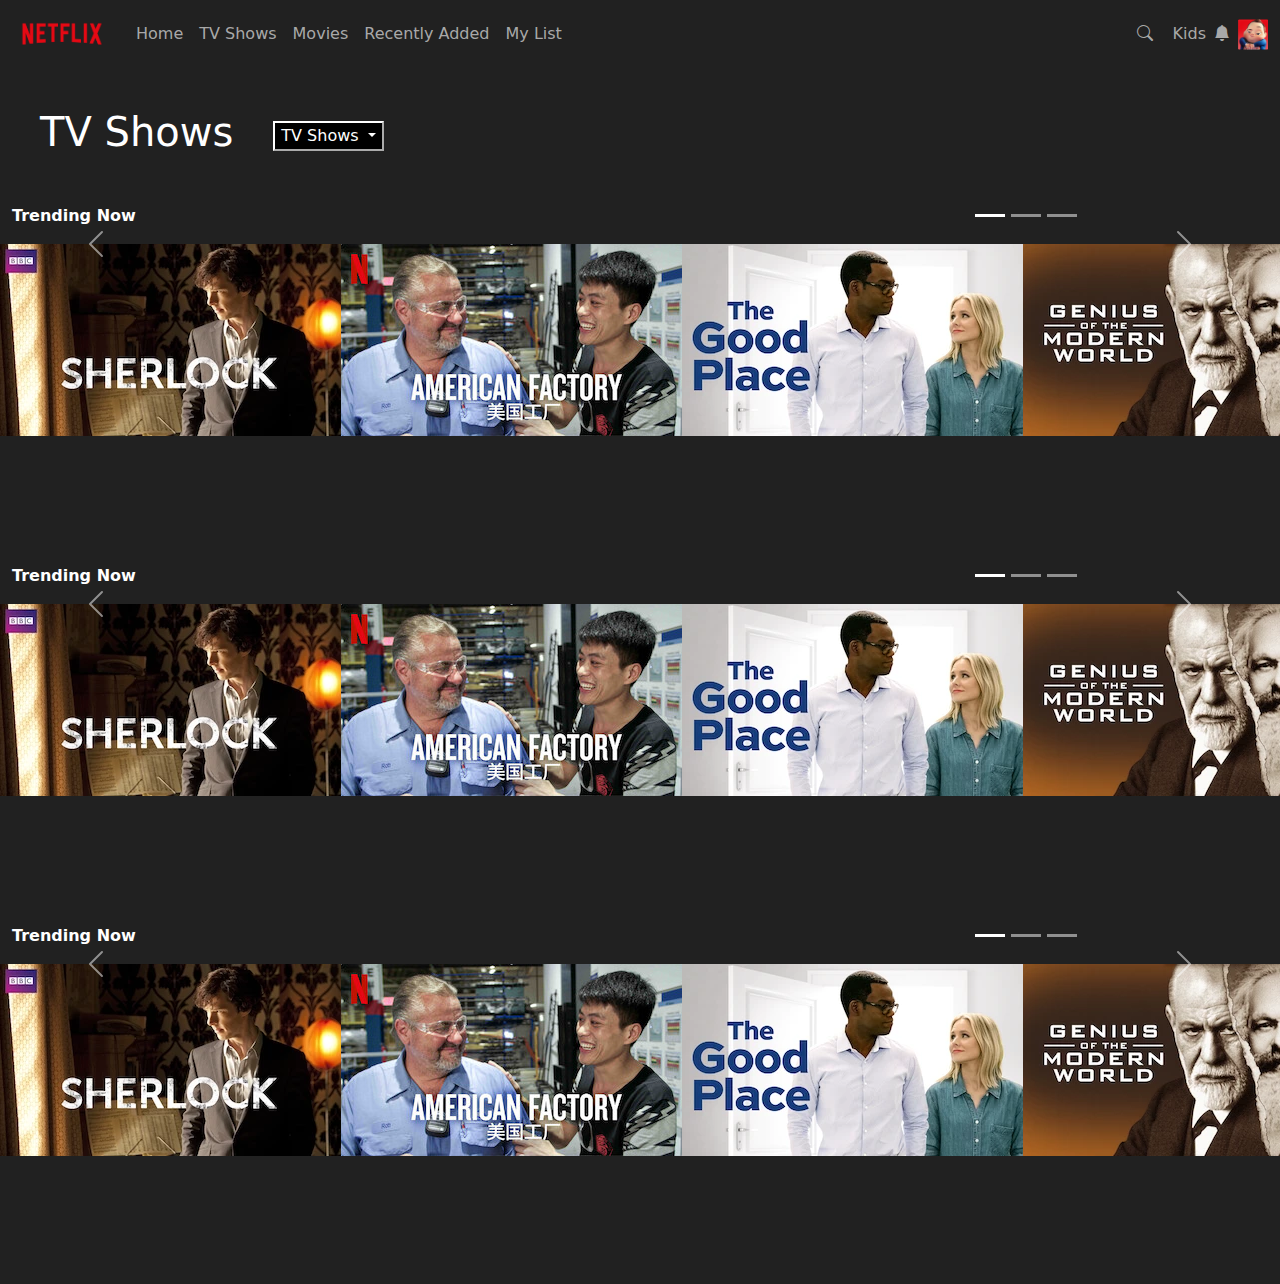
==== netflix.html @ 4081668c "16" ====
<!DOCTYPE html>
<html lang="en">
  <head>
    <meta charset="utf-8" />
    <meta name="viewport" content="width=device-width, initial-scale=1" />
    <title>Netflix Clone</title>
    <link
      href="https://cdn.jsdelivr.net/npm/bootstrap@5.3.3/dist/css/bootstrap.min.css"
      rel="stylesheet"
      integrity="sha384-QWTKZyjpPEjISv5WaRU9OFeRpok6YctnYmDr5pNlyT2bRjXh0JMhjY6hW+ALEwIH"
      crossorigin="anonymous"
    />
    <link rel="stylesheet" href="https://cdn.jsdelivr.net/npm/bootstrap-icons@1.11.3/font/bootstrap-icons.min.css" />
    <link rel="stylesheet" href="style.css" />
  </head>
  <body>
    <nav class="navbar navbar-expand-lg netflix-navbar .text-body-tertiary">
      <div class="container-fluid">
        <a class="navbar-brand" href="#"><img src="assets/netflix_logo.png" alt="netflix_logo" /></a>
        <button
          class="navbar-toggler"
          type="button"
          data-bs-toggle="collapse"
          data-bs-target="#navbarSupportedContent"
          aria-controls="navbarSupportedContent"
          aria-expanded="false"
          aria-label="Toggle navigation"
        >
          <span class="bi bi-search"></span>
        </button>
        <div class="collapse navbar-collapse" id="navbarSupportedContent">
          <ul class="navbar-nav me-auto mb-2 mb-lg-0">
            <li class="nav-item">
              <a class="nav-link" href="#">Home</a>
            </li>
            <li class="nav-item dropdown">
              <a
                class="nav-link dropdown-toggle"
                href="#"
                role="button"
                data-bs-toggle="dropdown"
                aria-expanded="false"
              >
                TV Shows
              </a>
              <ul class="dropdown-menu">
                <li><a class="dropdown-item" href="#">Action</a></li>
                <li><a class="dropdown-item" href="#">Drama</a></li>
                <li><a class="dropdown-item" href="#">Comedy</a></li>
                <li><a class="dropdown-item" href="#">Anime</a></li>
                <li><a class="dropdown-item" href="#">Fantasy</a></li>
              </ul>
            </li>
            <li class="nav-item dropdown">
              <a
                class="nav-link dropdown-toggle"
                href="#"
                role="button"
                data-bs-toggle="dropdown"
                aria-expanded="false"
              >
                Movies
              </a>
              <ul class="dropdown-menu">
                <li><a class="dropdown-item" href="#">Action</a></li>
                <li><a class="dropdown-item" href="#">Drama</a></li>
                <li><a class="dropdown-item" href="#">Comedy</a></li>
                <li><a class="dropdown-item" href="#">Anime</a></li>
                <li><a class="dropdown-item" href="#">Fantasy</a></li>
              </ul>
            </li>
            <li class="nav-item">
              <a class="nav-link" href="#">Recently Added</a>
            </li>
            <li class="nav-item">
              <a class="nav-link" href="#">My List</a>
            </li>
          </ul>

          <form class="d-flex" role="search">
            <button class="btn btn-outline-success" type="submit"><i class="bi bi-search"></i></button>
          </form>
          <a class="kids" href="#">Kids</a>
          <i class="bi bi-bell-fill"></i>
          <div class="profile"><img src="./assets/avatar.png" alt="avatar" /></div>
        </div>
      </div>
    </nav>

    <section>
      <div class="left d-flex align-items-center">
        <h1>TV Shows</h1>
        <div class="dropdown">
          <button class="btn-secondary dropdown-toggle" type="button" data-bs-toggle="dropdown" aria-expanded="false">
            TV Shows
          </button>
          <ul class="dropdown-menu">
            <li><a class="dropdown-item" href="#">Action</a></li>
            <li><a class="dropdown-item" href="#">Drama</a></li>
            <li><a class="dropdown-item" href="#">Comedy</a></li>
            <li><a class="dropdown-item" href="#">Anime</a></li>
            <li><a class="dropdown-item" href="#">Fantasy</a></li>
          </ul>
        </div>
      </div>
    </section>
    <div class="boxMovies">
      <section class="container-fluid slider">
        <div class="d-flex justify-content-between">
          <p class="text-white"><b> Trending Now</b></p>

          <div class="carousel-indicators">
            <button
              type="button"
              data-bs-target="#carouselExampleIndicators"
              data-bs-slide-to="0"
              class="active"
              aria-current="true"
              aria-label="Slide 1"
            ></button>
            <button
              type="button"
              data-bs-target="#carouselExampleIndicators"
              data-bs-slide-to="1"
              aria-label="Slide 2"
            ></button>
            <button
              type="button"
              data-bs-target="#carouselExampleIndicators"
              data-bs-slide-to="2"
              aria-label="Slide 3"
            ></button>
          </div>
        </div>
      </section>
      <div class="Movies">
        <div id="carouselExampleIndicators" class="carousel slide">
          <div class="carousel-inner" style="position: relative; overflow: visible">
            <div class="carousel-item active">
              <section class="d-flex" style="position: absolute">
                <img src="./assets/media/media0.webp" alt="0" />
                <img src="./assets/media/media1.jpg" alt="1" />
                <img src="./assets/media/media2.webp" alt="2" />
                <img src="./assets/media/media3.webp" alt="3" />
                <img src="./assets/media/media4.jpg" alt="4" />
              </section>
            </div>
            <div class="carousel-item">
              <section class="d-flex" style="position: absolute">
                <img src="./assets/media/media5.webp" alt="5" />
                <img src="./assets/media/media6.jpg" alt="6" />
                <img src="./assets/media/media7.webp" alt="7" />
                <img src="./assets/media/media8.webp" alt="8" />
                <img src="./assets/media/media9.jpg" alt="9" />
              </section>
            </div>
            <div class="carousel-item">
              <section class="d-flex" style="position: absolute">
                <img src="./assets/media/media10.jpg" alt="10" />
                <img src="./assets/media/media11.jpg" alt="11" />
                <img src="./assets/media/media12.jpg" alt="12" />
                <img src="./assets/media/media13.jpg" alt="13" />
                <img src="./assets/media/media14.webp" alt="14" />
              </section>
            </div>
          </div>
          <button
            class="carousel-control-prev"
            type="button"
            data-bs-target="#carouselExampleIndicators"
            data-bs-slide="prev"
          >
            <span class="carousel-control-prev-icon" aria-hidden="true"></span>
            <span class="visually-hidden">Previous</span>
          </button>
          <button
            class="carousel-control-next"
            type="button"
            data-bs-target="#carouselExampleIndicators"
            data-bs-slide="next"
          >
            <span class="carousel-control-next-icon" aria-hidden="true"></span>
            <span class="visually-hidden">Next</span>
          </button>
        </div>
      </div>
    </div>
    <div class="boxMovies">
      <section class="container-fluid slider">
        <div class="d-flex justify-content-between">
          <p class="text-white"><b> Trending Now</b></p>

          <div class="carousel-indicators">
            <button
              type="button"
              data-bs-target="#carouselExampleIndicators"
              data-bs-slide-to="0"
              class="active"
              aria-current="true"
              aria-label="Slide 1"
            ></button>
            <button
              type="button"
              data-bs-target="#carouselExampleIndicators"
              data-bs-slide-to="1"
              aria-label="Slide 2"
            ></button>
            <button
              type="button"
              data-bs-target="#carouselExampleIndicators"
              data-bs-slide-to="2"
              aria-label="Slide 3"
            ></button>
          </div>
        </div>
      </section>
      <div class="Movies">
        <div id="carouselExampleIndicators" class="carousel slide">
          <div class="carousel-inner" style="position: relative; overflow: visible">
            <div class="carousel-item active">
              <section class="d-flex" style="position: absolute">
                <img src="./assets/media/media0.webp" alt="0" />
                <img src="./assets/media/media1.jpg" alt="1" />
                <img src="./assets/media/media2.webp" alt="2" />
                <img src="./assets/media/media3.webp" alt="3" />
                <img src="./assets/media/media4.jpg" alt="4" />
              </section>
            </div>
            <div class="carousel-item">
              <section class="d-flex" style="position: absolute">
                <img src="./assets/media/media5.webp" alt="5" />
                <img src="./assets/media/media6.jpg" alt="6" />
                <img src="./assets/media/media7.webp" alt="7" />
                <img src="./assets/media/media8.webp" alt="8" />
                <img src="./assets/media/media9.jpg" alt="9" />
              </section>
            </div>
            <div class="carousel-item">
              <section class="d-flex" style="position: absolute">
                <img src="./assets/media/media10.jpg" alt="10" />
                <img src="./assets/media/media11.jpg" alt="11" />
                <img src="./assets/media/media12.jpg" alt="12" />
                <img src="./assets/media/media13.jpg" alt="13" />
                <img src="./assets/media/media14.webp" alt="14" />
              </section>
            </div>
          </div>
          <button
            class="carousel-control-prev"
            type="button"
            data-bs-target="#carouselExampleIndicators"
            data-bs-slide="prev"
          >
            <span class="carousel-control-prev-icon" aria-hidden="true"></span>
            <span class="visually-hidden">Previous</span>
          </button>
          <button
            class="carousel-control-next"
            type="button"
            data-bs-target="#carouselExampleIndicators"
            data-bs-slide="next"
          >
            <span class="carousel-control-next-icon" aria-hidden="true"></span>
            <span class="visually-hidden">Next</span>
          </button>
        </div>
      </div>
    </div>
    <div class="boxMovies">
      <section class="container-fluid slider">
        <div class="d-flex justify-content-between">
          <p class="text-white"><b> Trending Now</b></p>

          <div class="carousel-indicators">
            <button
              type="button"
              data-bs-target="#carouselExampleIndicators"
              data-bs-slide-to="0"
              class="active"
              aria-current="true"
              aria-label="Slide 1"
            ></button>
            <button
              type="button"
              data-bs-target="#carouselExampleIndicators"
              data-bs-slide-to="1"
              aria-label="Slide 2"
            ></button>
            <button
              type="button"
              data-bs-target="#carouselExampleIndicators"
              data-bs-slide-to="2"
              aria-label="Slide 3"
            ></button>
          </div>
        </div>
      </section>
      <div class="Movies">
        <div id="carouselExampleIndicators" class="carousel slide">
          <div class="carousel-inner" style="position: relative; overflow: visible">
            <div class="carousel-item active">
              <section class="d-flex" style="position: absolute">
                <img src="./assets/media/media0.webp" alt="0" />
                <img src="./assets/media/media1.jpg" alt="1" />
                <img src="./assets/media/media2.webp" alt="2" />
                <img src="./assets/media/media3.webp" alt="3" />
                <img src="./assets/media/media4.jpg" alt="4" />
              </section>
            </div>
            <div class="carousel-item">
              <section class="d-flex" style="position: absolute">
                <img src="./assets/media/media5.webp" alt="5" />
                <img src="./assets/media/media6.jpg" alt="6" />
                <img src="./assets/media/media7.webp" alt="7" />
                <img src="./assets/media/media8.webp" alt="8" />
                <img src="./assets/media/media9.jpg" alt="9" />
              </section>
            </div>
            <div class="carousel-item">
              <section class="d-flex" style="position: absolute">
                <img src="./assets/media/media10.jpg" alt="10" />
                <img src="./assets/media/media11.jpg" alt="11" />
                <img src="./assets/media/media12.jpg" alt="12" />
                <img src="./assets/media/media13.jpg" alt="13" />
                <img src="./assets/media/media14.webp" alt="14" />
              </section>
            </div>
          </div>
          <button
            class="carousel-control-prev"
            type="button"
            data-bs-target="#carouselExampleIndicators"
            data-bs-slide="prev"
          >
            <span class="carousel-control-prev-icon" aria-hidden="true"></span>
            <span class="visually-hidden">Previous</span>
          </button>
          <button
            class="carousel-control-next"
            type="button"
            data-bs-target="#carouselExampleIndicators"
            data-bs-slide="next"
          >
            <span class="carousel-control-next-icon" aria-hidden="true"></span>
            <span class="visually-hidden">Next</span>
          </button>
        </div>
      </div>
    </div>
    <script
      src="https://cdn.jsdelivr.net/npm/bootstrap@5.3.3/dist/js/bootstrap.bundle.min.js"
      integrity="sha384-YvpcrYf0tY3lHB60NNkmXc5s9fDVZLESaAA55NDzOxhy9GkcIdslK1eN7N6jIeHz"
      crossorigin="anonymous"
    ></script>
  </body>
</html>
---- style.css ----
body {
  background-color: rgb(33, 33, 33);
  overflow-x: hidden;
}
h1 {
  color: white;
  padding: 1em;
}
/*nav-bar*/

.netflix-navbar {
  background-color: rgb(33, 33, 33);
}
navbar-nav me-auto mb-2 mb-lg-0 {
  color: rgb(206 206 206 / 80%);
}

.navbar-nav .nav-link.active,
.navbar-nav .nav-link.show {
  color: rgb(206 206 206 / 80%);
}
.nav-link:hover {
  color: white;
}

.netflix-navbar a {
  color: rgb(206 206 206 / 80%);
}

.navbar-brand img {
  width: 100px;
}
a.nav-link {
  color: rgb(206 206 206 / 80%);
}
nav-link.dropdown-toggle {
  color: rgb(206 206 206 / 80%);
}
a.nav-link.dropdown-toggle.dropdown-toggle::after {
  content: none;
}
.dropdown-menu.show {
  background-color: rgb(33, 33, 33);
}
i {
  color: rgb(206 206 206 / 80%);
}
a.kids {
  padding: 8px;
  text-decoration: none;
}
.profile {
  width: 30px;
  height: 30px;
  background-color: grey;
  border-radius: 2px;
  margin-left: 8px;
}
.profile img {
  width: 100%;
}
.bi::before,
[class*=" bi-"]::before,
[class^="bi-"]::before {
  color: rgb(206 206 206 / 80%);
}
button.navbar-toggler {
  border: none;
}
.btn.btn-outline-success {
  border: none;
}

/*section*/

section button {
  background-color: black;
  color: white;
  border-color: white;
}
section ul.dropdown-menu.show {
  background-color: lightgray;
  opacity: 70%;
}

/*movies*/

.carousel-indicators {
  position: unset;
}
.boxMovies {
  margin-bottom: 20em;
}

/*footer*/
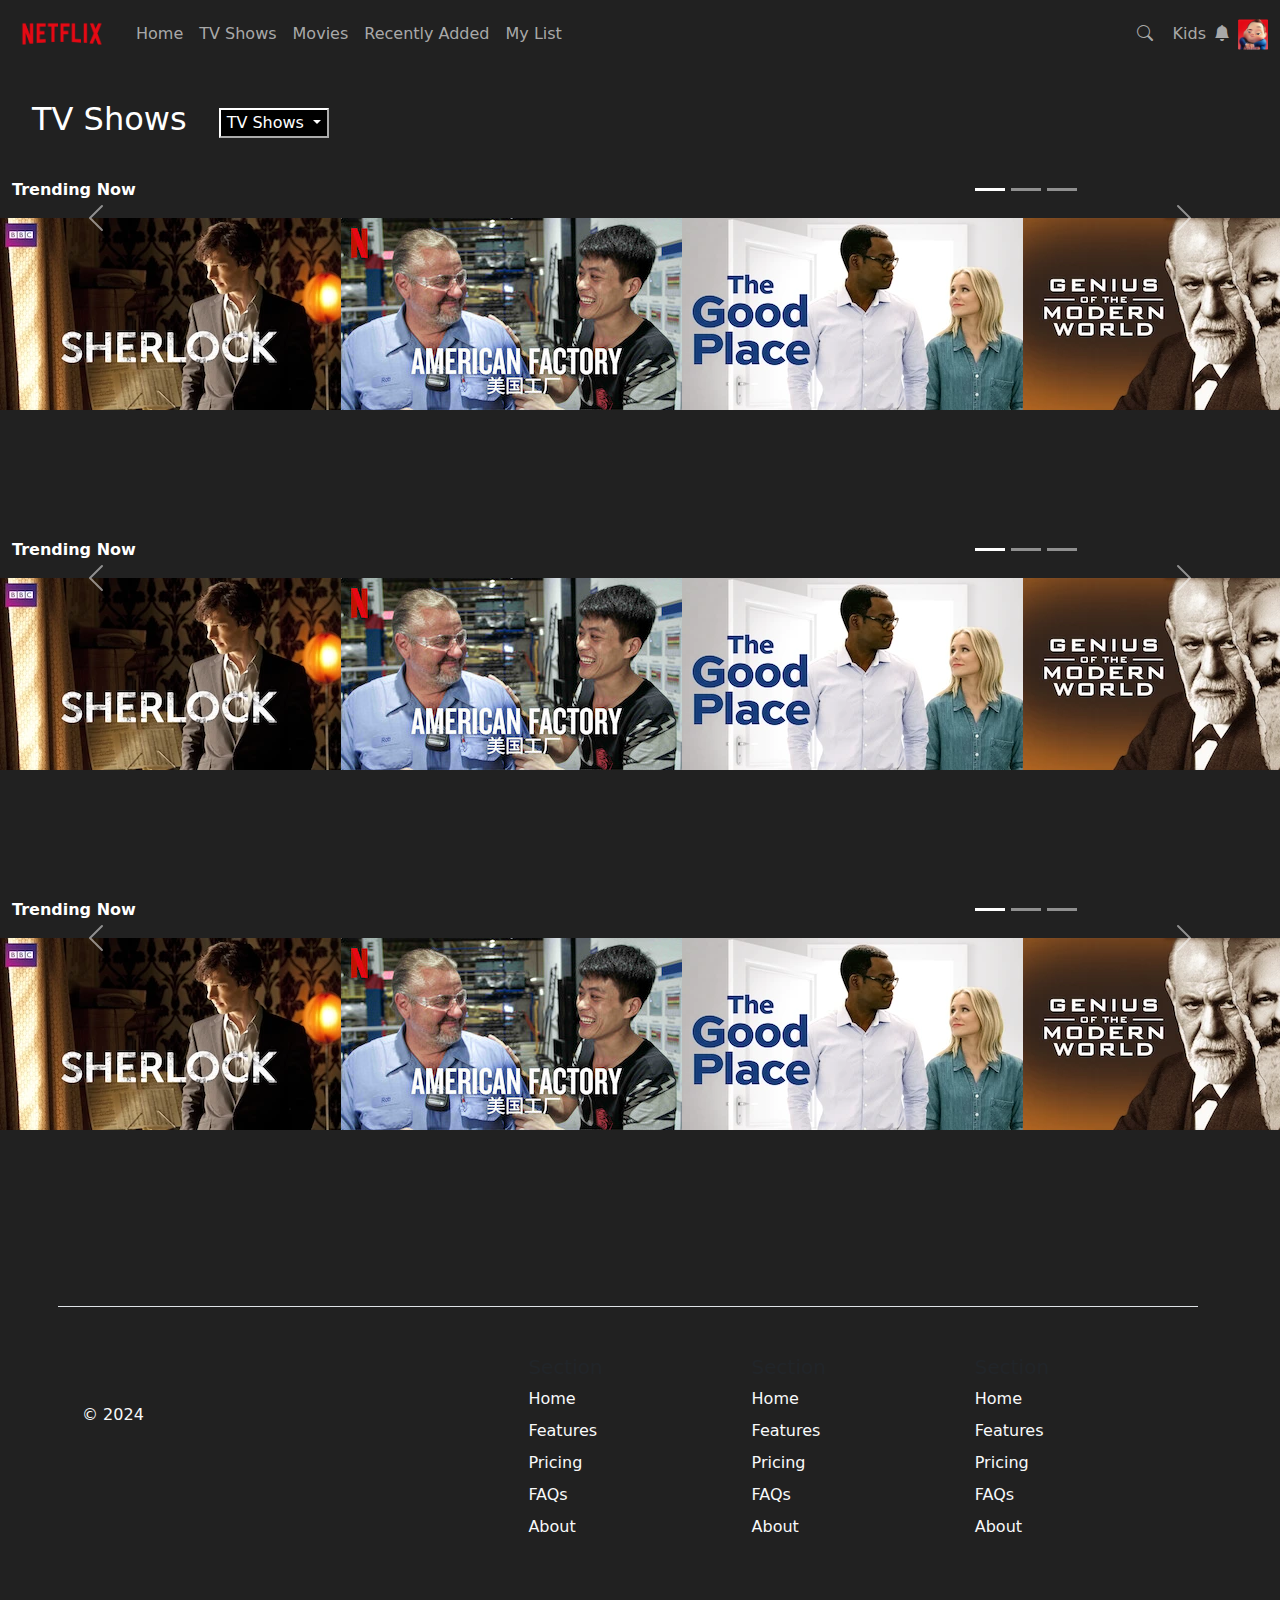
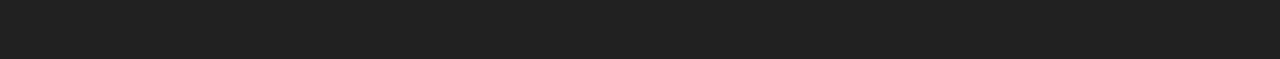
==== commit 3bd0ef30: "17" ====
--- a/netflix.html
+++ b/netflix.html
@@ -185,7 +185,7 @@
         </div>
       </div>
     </div>
-    <div class="boxMovies">
+    <div class="boxMovies2">
       <section class="container-fluid slider">
         <div class="d-flex justify-content-between">
           <p class="text-white"><b> Trending Now</b></p>
@@ -193,7 +193,7 @@
           <div class="carousel-indicators">
             <button
               type="button"
-              data-bs-target="#carouselExampleIndicators"
+              data-bs-target="#carouselExampleIndicators2"
               data-bs-slide-to="0"
               class="active"
               aria-current="true"
@@ -201,13 +201,13 @@
             ></button>
             <button
               type="button"
-              data-bs-target="#carouselExampleIndicators"
+              data-bs-target="#carouselExampleIndicators2"
               data-bs-slide-to="1"
               aria-label="Slide 2"
             ></button>
             <button
               type="button"
-              data-bs-target="#carouselExampleIndicators"
+              data-bs-target="#carouselExampleIndicators2"
               data-bs-slide-to="2"
               aria-label="Slide 3"
             ></button>
@@ -215,7 +215,7 @@
         </div>
       </section>
       <div class="Movies">
-        <div id="carouselExampleIndicators" class="carousel slide">
+        <div id="carouselExampleIndicators2" class="carousel slide">
           <div class="carousel-inner" style="position: relative; overflow: visible">
             <div class="carousel-item active">
               <section class="d-flex" style="position: absolute">
@@ -248,7 +248,7 @@
           <button
             class="carousel-control-prev"
             type="button"
-            data-bs-target="#carouselExampleIndicators"
+            data-bs-target="#carouselExampleIndicators2"
             data-bs-slide="prev"
           >
             <span class="carousel-control-prev-icon" aria-hidden="true"></span>
@@ -257,7 +257,7 @@
           <button
             class="carousel-control-next"
             type="button"
-            data-bs-target="#carouselExampleIndicators"
+            data-bs-target="#carouselExampleIndicators2"
             data-bs-slide="next"
           >
             <span class="carousel-control-next-icon" aria-hidden="true"></span>
@@ -266,7 +266,7 @@
         </div>
       </div>
     </div>
-    <div class="boxMovies">
+    <div class="boxMovies3">
       <section class="container-fluid slider">
         <div class="d-flex justify-content-between">
           <p class="text-white"><b> Trending Now</b></p>
@@ -274,7 +274,7 @@
           <div class="carousel-indicators">
             <button
               type="button"
-              data-bs-target="#carouselExampleIndicators"
+              data-bs-target="#carouselExampleIndicators3"
               data-bs-slide-to="0"
               class="active"
               aria-current="true"
@@ -282,13 +282,13 @@
             ></button>
             <button
               type="button"
-              data-bs-target="#carouselExampleIndicators"
+              data-bs-target="#carouselExampleIndicators3"
               data-bs-slide-to="1"
               aria-label="Slide 2"
             ></button>
             <button
               type="button"
-              data-bs-target="#carouselExampleIndicators"
+              data-bs-target="#carouselExampleIndicators3"
               data-bs-slide-to="2"
               aria-label="Slide 3"
             ></button>
@@ -296,7 +296,7 @@
         </div>
       </section>
       <div class="Movies">
-        <div id="carouselExampleIndicators" class="carousel slide">
+        <div id="carouselExampleIndicators3" class="carousel slide">
           <div class="carousel-inner" style="position: relative; overflow: visible">
             <div class="carousel-item active">
               <section class="d-flex" style="position: absolute">
@@ -329,7 +329,7 @@
           <button
             class="carousel-control-prev"
             type="button"
-            data-bs-target="#carouselExampleIndicators"
+            data-bs-target="#carouselExampleIndicators3"
             data-bs-slide="prev"
           >
             <span class="carousel-control-prev-icon" aria-hidden="true"></span>
@@ -338,7 +338,7 @@
           <button
             class="carousel-control-next"
             type="button"
-            data-bs-target="#carouselExampleIndicators"
+            data-bs-target="#carouselExampleIndicators3"
             data-bs-slide="next"
           >
             <span class="carousel-control-next-icon" aria-hidden="true"></span>
@@ -347,6 +347,56 @@
         </div>
       </div>
     </div>
+
+    <footer>
+      <div class="container footer">
+        <div class="row">
+          <footer class="row row-cols-1 row-cols-sm-2 row-cols-md-5 py-5 my-5 border-top">
+            <div class="col mb-3">
+              <a href="/" class="d-flex align-items-center mb-3 link-body-emphasis text-decoration-none">
+                <svg class="bi me-2" width="40" height="32"><use xlink:href="#bootstrap"></use></svg>
+              </a>
+              <p class="text-light">© 2024</p>
+            </div>
+
+            <div class="col mb-3"></div>
+
+            <div class="col mb-3">
+              <h5>Section</h5>
+              <ul class="nav flex-column">
+                <li class="nav-item mb-2"><a href="#" class="nav-link p-0 text-light">Home</a></li>
+                <li class="nav-item mb-2"><a href="#" class="nav-link p-0 text-light">Features</a></li>
+                <li class="nav-item mb-2"><a href="#" class="nav-link p-0 text-light">Pricing</a></li>
+                <li class="nav-item mb-2"><a href="#" class="nav-link p-0 text-light">FAQs</a></li>
+                <li class="nav-item mb-2"><a href="#" class="nav-link p-0 text-light">About</a></li>
+              </ul>
+            </div>
+
+            <div class="col mb-3">
+              <h5>Section</h5>
+              <ul class="nav flex-column">
+                <li class="nav-item mb-2"><a href="#" class="nav-link p-0 text-light">Home</a></li>
+                <li class="nav-item mb-2"><a href="#" class="nav-link p-0 text-light">Features</a></li>
+                <li class="nav-item mb-2"><a href="#" class="nav-link p-0 text-light">Pricing</a></li>
+                <li class="nav-item mb-2"><a href="#" class="nav-link p-0 text-light">FAQs</a></li>
+                <li class="nav-item mb-2"><a href="#" class="nav-link p-0 text-light">About</a></li>
+              </ul>
+            </div>
+
+            <div class="col mb-3">
+              <h5>Section</h5>
+              <ul class="nav flex-column">
+                <li class="nav-item mb-2"><a href="#" class="nav-link p-0 text-light">Home</a></li>
+                <li class="nav-item mb-2"><a href="#" class="nav-link p-0 text-light">Features</a></li>
+                <li class="nav-item mb-2"><a href="#" class="nav-link p-0 text-light">Pricing</a></li>
+                <li class="nav-item mb-2"><a href="#" class="nav-link p-0 text-light">FAQs</a></li>
+                <li class="nav-item mb-2"><a href="#" class="nav-link p-0 text-light">About</a></li>
+              </ul>
+            </div>
+          </footer>
+        </div>
+      </div>
+    </footer>
     <script
       src="https://cdn.jsdelivr.net/npm/bootstrap@5.3.3/dist/js/bootstrap.bundle.min.js"
       integrity="sha384-YvpcrYf0tY3lHB60NNkmXc5s9fDVZLESaAA55NDzOxhy9GkcIdslK1eN7N6jIeHz"
--- a/style.css
+++ b/style.css
@@ -5,6 +5,7 @@
 h1 {
   color: white;
   padding: 1em;
+  font-size: 2rem;
 }
 /*nav-bar*/
 
@@ -88,7 +89,9 @@
 .carousel-indicators {
   position: unset;
 }
-.boxMovies {
+.boxMovies,
+.boxMovies2,
+.boxMovies3 {
   margin-bottom: 20em;
 }
 
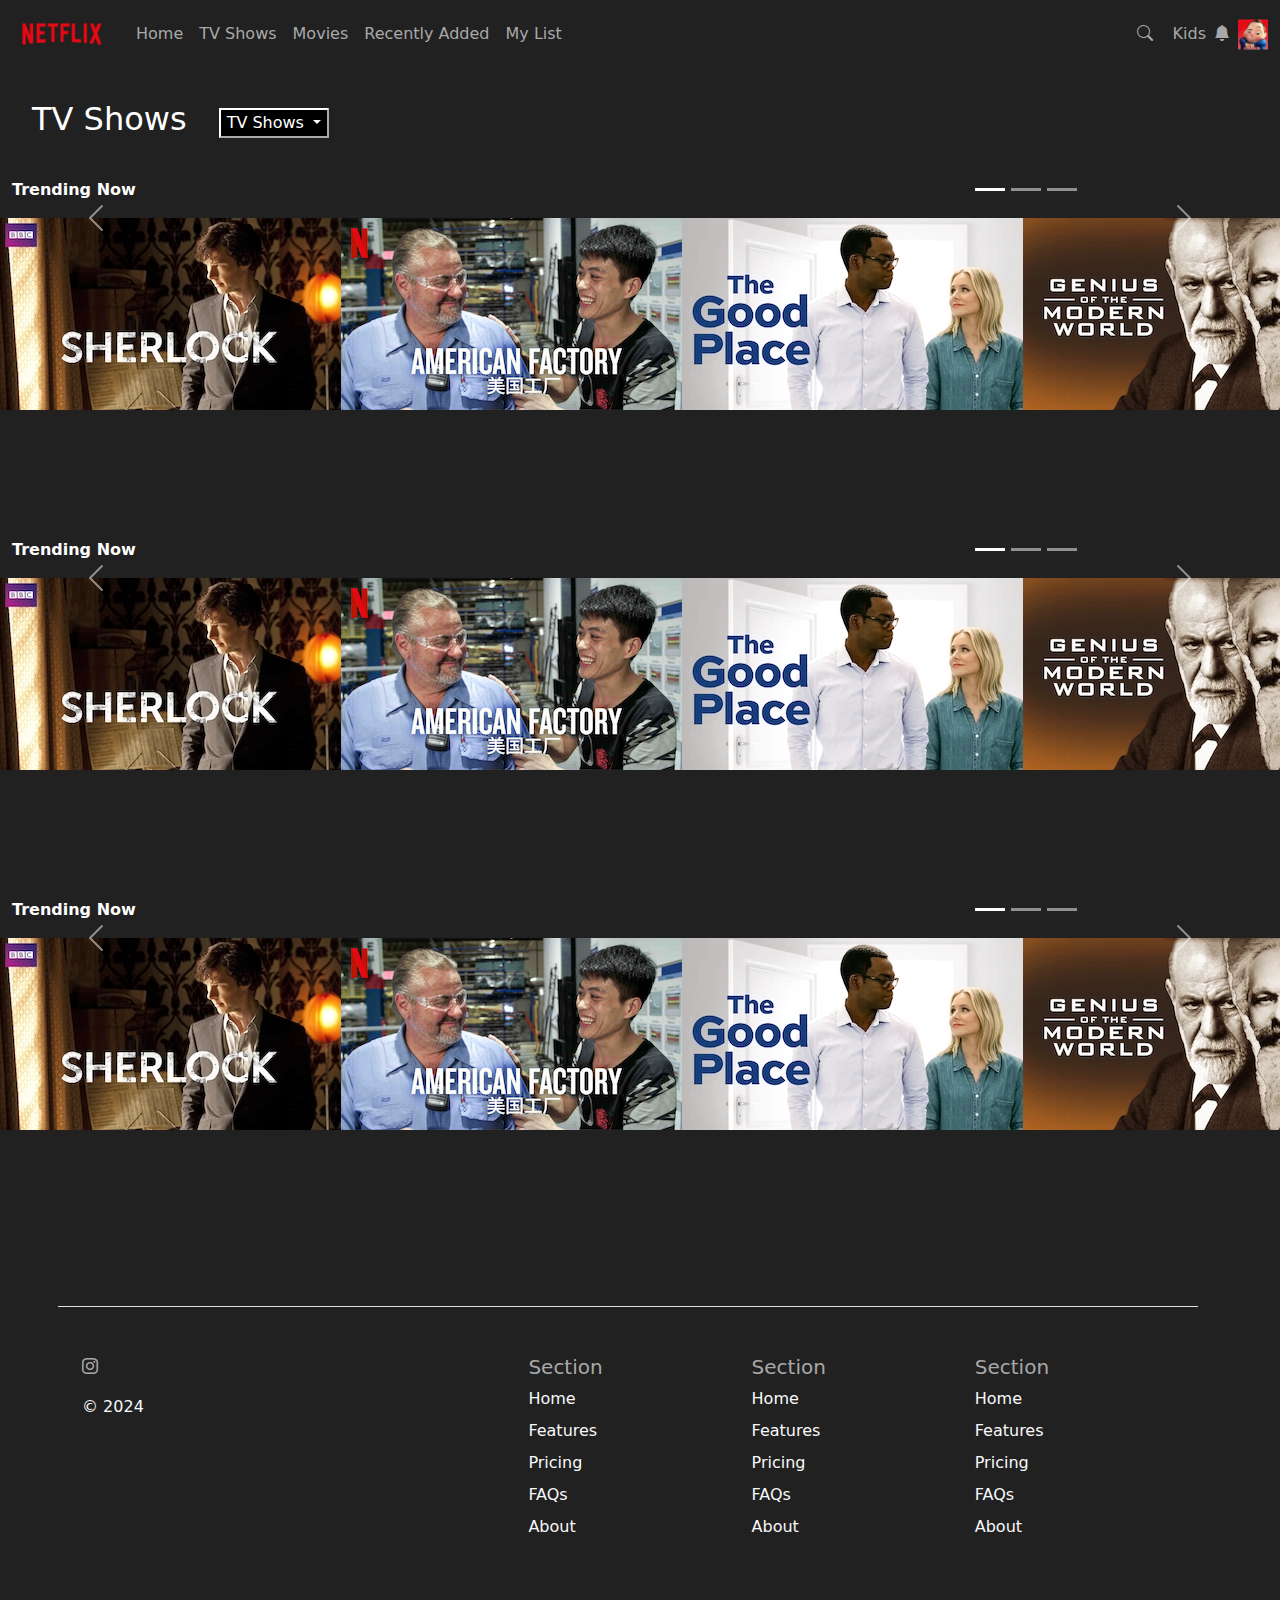
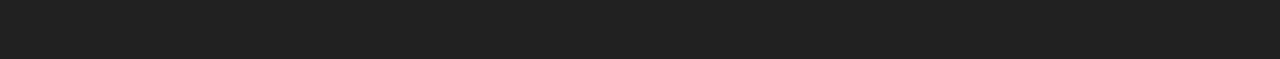
==== commit 5bd9b968: "18" ====
--- a/netflix.html
+++ b/netflix.html
@@ -354,7 +354,7 @@
           <footer class="row row-cols-1 row-cols-sm-2 row-cols-md-5 py-5 my-5 border-top">
             <div class="col mb-3">
               <a href="/" class="d-flex align-items-center mb-3 link-body-emphasis text-decoration-none">
-                <svg class="bi me-2" width="40" height="32"><use xlink:href="#bootstrap"></use></svg>
+                <i class="bi bi-instagram"></i>
               </a>
               <p class="text-light">© 2024</p>
             </div>
--- a/style.css
+++ b/style.css
@@ -1,6 +1,7 @@
 body {
   background-color: rgb(33, 33, 33);
   overflow-x: hidden;
+  color: rgb(206 206 206 / 80%);
 }
 h1 {
   color: white;
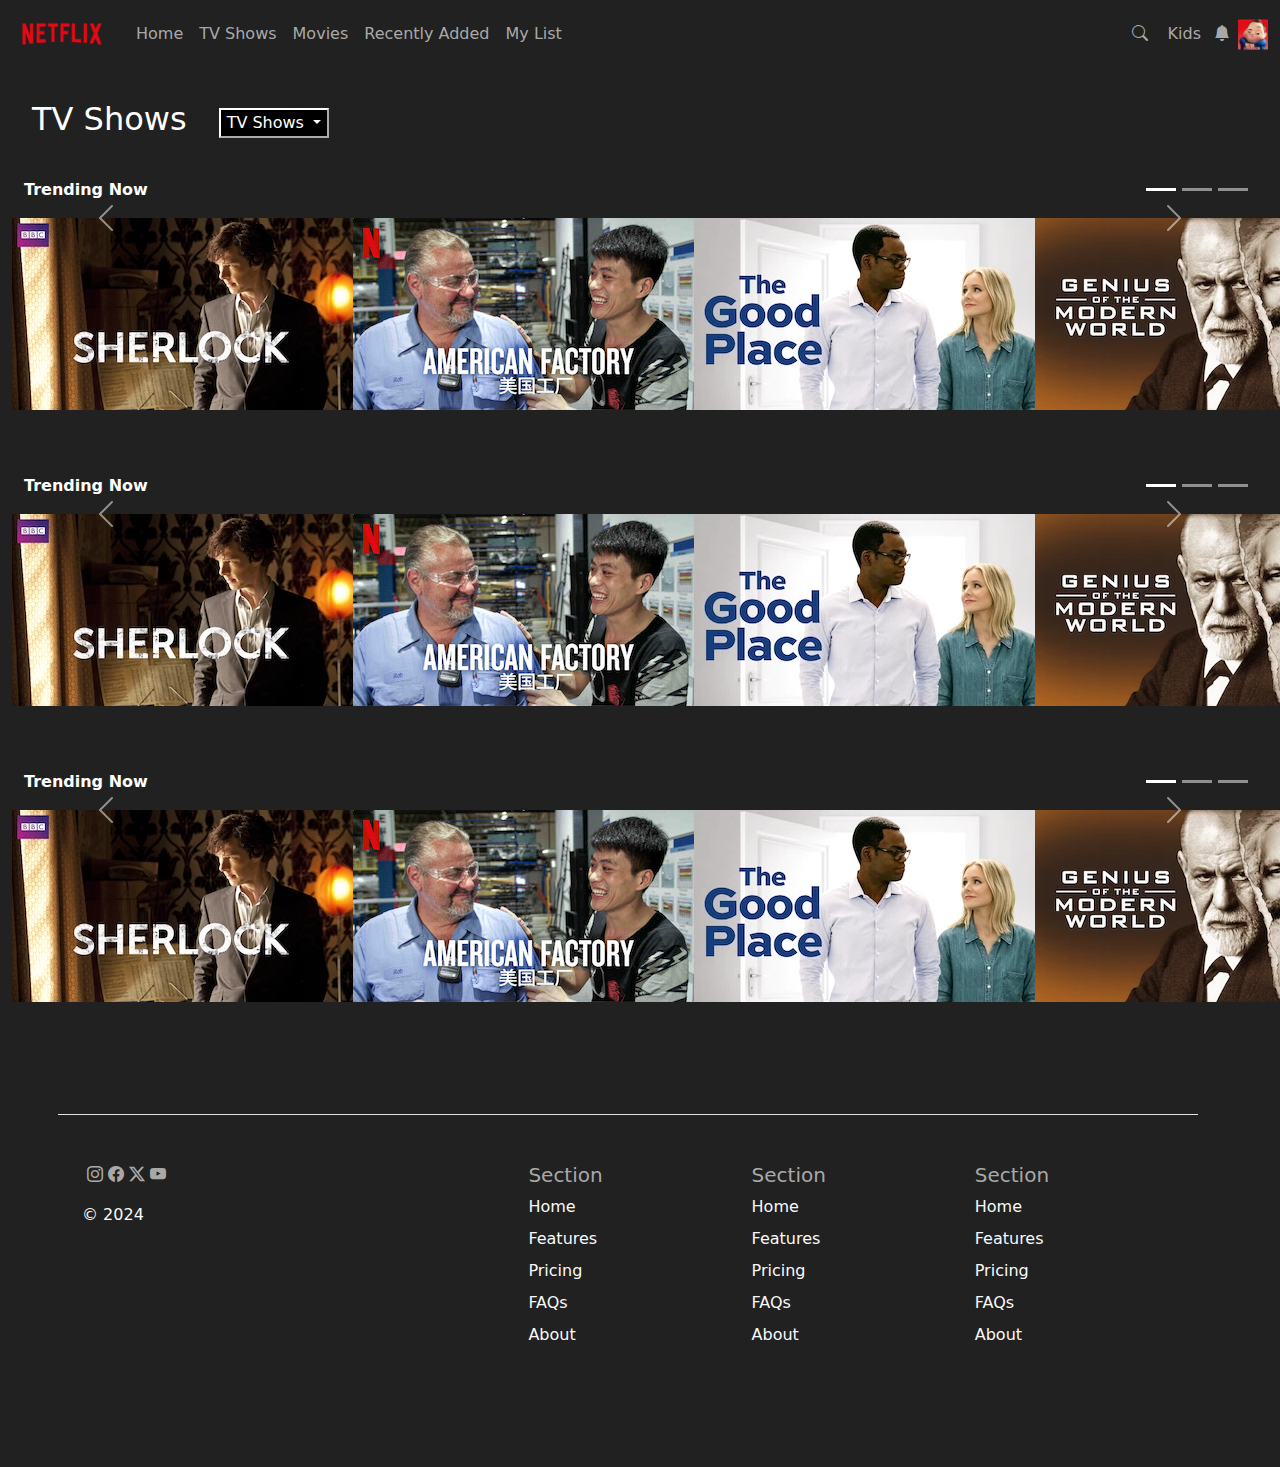
==== commit 812dcecd: "20" ====
--- a/netflix.html
+++ b/netflix.html
@@ -104,7 +104,7 @@
         </div>
       </div>
     </section>
-    <div class="boxMovies">
+    <div class="boxMovies container-fluid">
       <section class="container-fluid slider">
         <div class="d-flex justify-content-between">
           <p class="text-white"><b> Trending Now</b></p>
@@ -185,7 +185,7 @@
         </div>
       </div>
     </div>
-    <div class="boxMovies2">
+    <div class="boxMovies2 container-fluid">
       <section class="container-fluid slider">
         <div class="d-flex justify-content-between">
           <p class="text-white"><b> Trending Now</b></p>
@@ -266,7 +266,7 @@
         </div>
       </div>
     </div>
-    <div class="boxMovies3">
+    <div class="boxMovies3 container-fluid">
       <section class="container-fluid slider">
         <div class="d-flex justify-content-between">
           <p class="text-white"><b> Trending Now</b></p>
@@ -353,8 +353,11 @@
         <div class="row">
           <footer class="row row-cols-1 row-cols-sm-2 row-cols-md-5 py-5 my-5 border-top">
             <div class="col mb-3">
-              <a href="/" class="d-flex align-items-center mb-3 link-body-emphasis text-decoration-none">
+              <a href="#" class="d-flex align-items-center mb-3 link-body-emphasis text-decoration-none">
                 <i class="bi bi-instagram"></i>
+                <i class="bi bi-facebook"></i>
+                <i class="bi bi-twitter-x"></i>
+                <i class="bi bi-youtube"></i>
               </a>
               <p class="text-light">© 2024</p>
             </div>
--- a/style.css
+++ b/style.css
@@ -89,11 +89,15 @@
 
 .carousel-indicators {
   position: unset;
+  margin-right: 5px;
 }
 .boxMovies,
 .boxMovies2,
 .boxMovies3 {
-  margin-bottom: 20em;
+  margin-bottom: 16em;
 }
 
 /*footer*/
+i {
+  margin-left: 5px;
+}
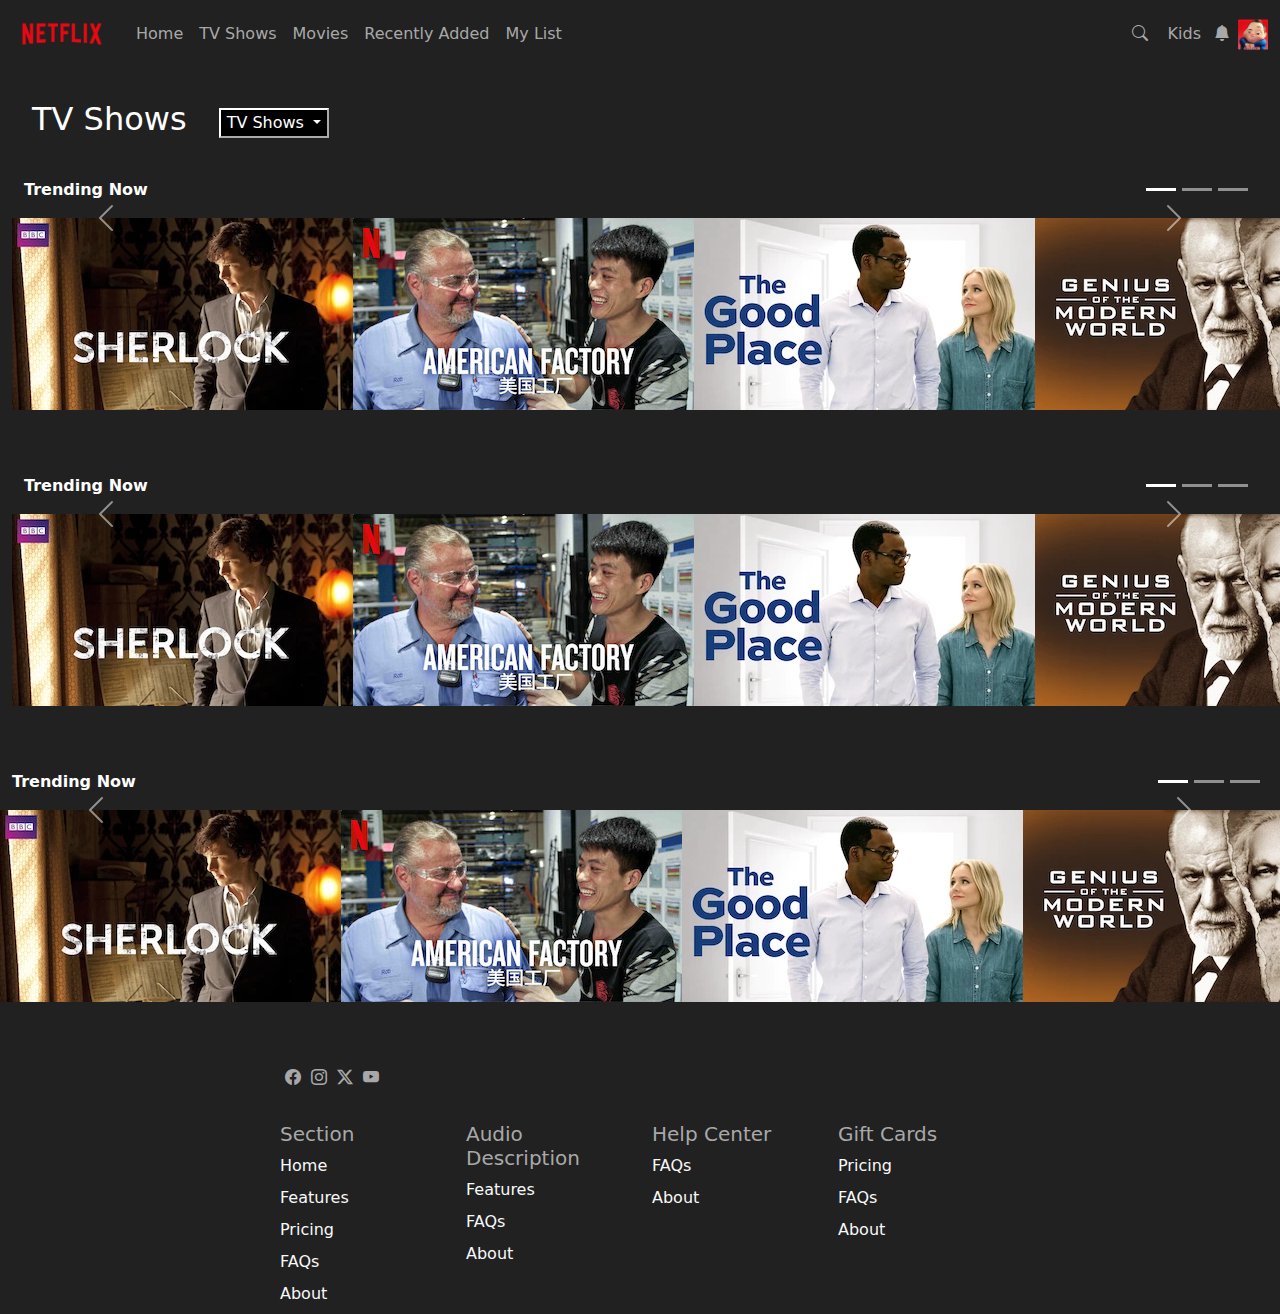
==== commit 53f33278: "footer" ====
--- a/netflix.html
+++ b/netflix.html
@@ -266,7 +266,7 @@
         </div>
       </div>
     </div>
-    <div class="boxMovies3 container-fluid">
+    <div class="boxMovies3">
       <section class="container-fluid slider">
         <div class="d-flex justify-content-between">
           <p class="text-white"><b> Trending Now</b></p>
@@ -350,53 +350,59 @@
 
     <footer>
       <div class="container footer">
-        <div class="row">
-          <footer class="row row-cols-1 row-cols-sm-2 row-cols-md-5 py-5 my-5 border-top">
-            <div class="col mb-3">
-              <a href="#" class="d-flex align-items-center mb-3 link-body-emphasis text-decoration-none">
-                <i class="bi bi-instagram"></i>
-                <i class="bi bi-facebook"></i>
-                <i class="bi bi-twitter-x"></i>
-                <i class="bi bi-youtube"></i>
-              </a>
-              <p class="text-light">© 2024</p>
-            </div>
-
-            <div class="col mb-3"></div>
-
-            <div class="col mb-3">
-              <h5>Section</h5>
-              <ul class="nav flex-column">
-                <li class="nav-item mb-2"><a href="#" class="nav-link p-0 text-light">Home</a></li>
-                <li class="nav-item mb-2"><a href="#" class="nav-link p-0 text-light">Features</a></li>
-                <li class="nav-item mb-2"><a href="#" class="nav-link p-0 text-light">Pricing</a></li>
-                <li class="nav-item mb-2"><a href="#" class="nav-link p-0 text-light">FAQs</a></li>
-                <li class="nav-item mb-2"><a href="#" class="nav-link p-0 text-light">About</a></li>
-              </ul>
-            </div>
-
-            <div class="col mb-3">
-              <h5>Section</h5>
-              <ul class="nav flex-column">
-                <li class="nav-item mb-2"><a href="#" class="nav-link p-0 text-light">Home</a></li>
-                <li class="nav-item mb-2"><a href="#" class="nav-link p-0 text-light">Features</a></li>
-                <li class="nav-item mb-2"><a href="#" class="nav-link p-0 text-light">Pricing</a></li>
-                <li class="nav-item mb-2"><a href="#" class="nav-link p-0 text-light">FAQs</a></li>
-                <li class="nav-item mb-2"><a href="#" class="nav-link p-0 text-light">About</a></li>
-              </ul>
-            </div>
-
-            <div class="col mb-3">
-              <h5>Section</h5>
-              <ul class="nav flex-column">
-                <li class="nav-item mb-2"><a href="#" class="nav-link p-0 text-light">Home</a></li>
-                <li class="nav-item mb-2"><a href="#" class="nav-link p-0 text-light">Features</a></li>
-                <li class="nav-item mb-2"><a href="#" class="nav-link p-0 text-light">Pricing</a></li>
-                <li class="nav-item mb-2"><a href="#" class="nav-link p-0 text-light">FAQs</a></li>
-                <li class="nav-item mb-2"><a href="#" class="nav-link p-0 text-light">About</a></li>
-              </ul>
-            </div>
-          </footer>
+        <div class="row justify-content-center" style="margin-inline: auto">
+          <div class="col-2"></div>
+          <div class="col-2">
+            <div class="icone">
+              <i class="bi bi-facebook"></i>
+              <i class="bi bi-instagram"></i>
+              <i class="bi bi-twitter-x"></i>
+              <i class="bi bi-youtube"></i>
+            </div>
+          </div>
+          <div class="col-2"></div>
+          <div class="col-2"></div>
+          <div class="col-2"></div>
+          <div class="col-2"></div>
+        </div>
+
+        <div class="row justify-content-center" style="margin-inline: auto">
+          <div class="col-2" style="display: none">1</div>
+          <div class="col-2">
+            <h5>Section</h5>
+            <ul class="nav flex-column">
+              <li class="nav-item mb-2"><a href="#" class="nav-link p-0 text-light">Home</a></li>
+              <li class="nav-item mb-2"><a href="#" class="nav-link p-0 text-light">Features</a></li>
+              <li class="nav-item mb-2"><a href="#" class="nav-link p-0 text-light">Pricing</a></li>
+              <li class="nav-item mb-2"><a href="#" class="nav-link p-0 text-light">FAQs</a></li>
+              <li class="nav-item mb-2"><a href="#" class="nav-link p-0 text-light">About</a></li>
+            </ul>
+          </div>
+          <div class="col-2">
+            <h5>Audio Description</h5>
+            <ul class="nav flex-column">
+              <li class="nav-item mb-2"><a href="#" class="nav-link p-0 text-light">Features</a></li>
+
+              <li class="nav-item mb-2"><a href="#" class="nav-link p-0 text-light">FAQs</a></li>
+              <li class="nav-item mb-2"><a href="#" class="nav-link p-0 text-light">About</a></li>
+            </ul>
+          </div>
+          <div class="col-2">
+            <h5>Help Center</h5>
+            <ul class="nav flex-column">
+              <li class="nav-item mb-2"><a href="#" class="nav-link p-0 text-light">FAQs</a></li>
+              <li class="nav-item mb-2"><a href="#" class="nav-link p-0 text-light">About</a></li>
+            </ul>
+          </div>
+          <div class="col-2">
+            <h5>Gift Cards</h5>
+            <ul class="nav flex-column">
+              <li class="nav-item mb-2"><a href="#" class="nav-link p-0 text-light">Pricing</a></li>
+              <li class="nav-item mb-2"><a href="#" class="nav-link p-0 text-light">FAQs</a></li>
+              <li class="nav-item mb-2"><a href="#" class="nav-link p-0 text-light">About</a></li>
+            </ul>
+          </div>
+          <div class="col-2" style="display: none">6</div>
         </div>
       </div>
     </footer>
--- a/style.css
+++ b/style.css
@@ -101,3 +101,6 @@
 i {
   margin-left: 5px;
 }
+.icone {
+  margin-bottom: 2em;
+}
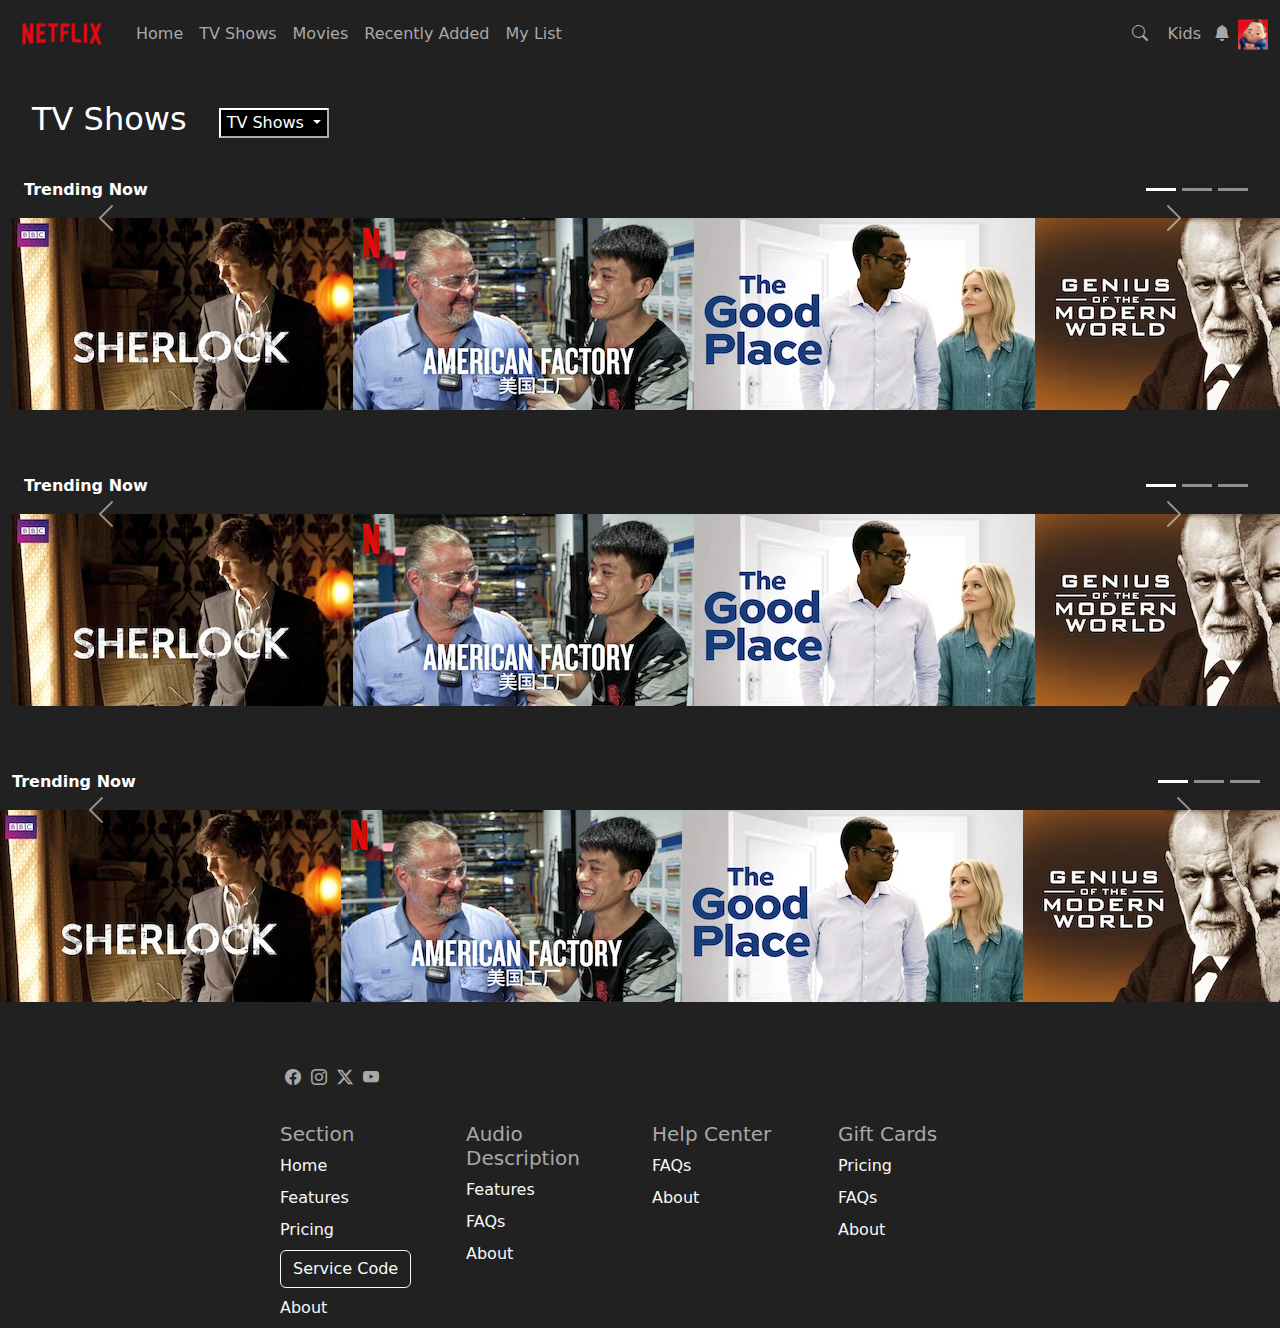
==== commit ee8e6a9a: "21" ====
--- a/netflix.html
+++ b/netflix.html
@@ -374,7 +374,11 @@
               <li class="nav-item mb-2"><a href="#" class="nav-link p-0 text-light">Home</a></li>
               <li class="nav-item mb-2"><a href="#" class="nav-link p-0 text-light">Features</a></li>
               <li class="nav-item mb-2"><a href="#" class="nav-link p-0 text-light">Pricing</a></li>
-              <li class="nav-item mb-2"><a href="#" class="nav-link p-0 text-light">FAQs</a></li>
+              <li class="nav-item mb-2">
+                <a href="#" class="nav-link p-0 text-light"
+                  ><button type="button" class="btn btn-outline-light">Service Code</button></a
+                >
+              </li>
               <li class="nav-item mb-2"><a href="#" class="nav-link p-0 text-light">About</a></li>
             </ul>
           </div>
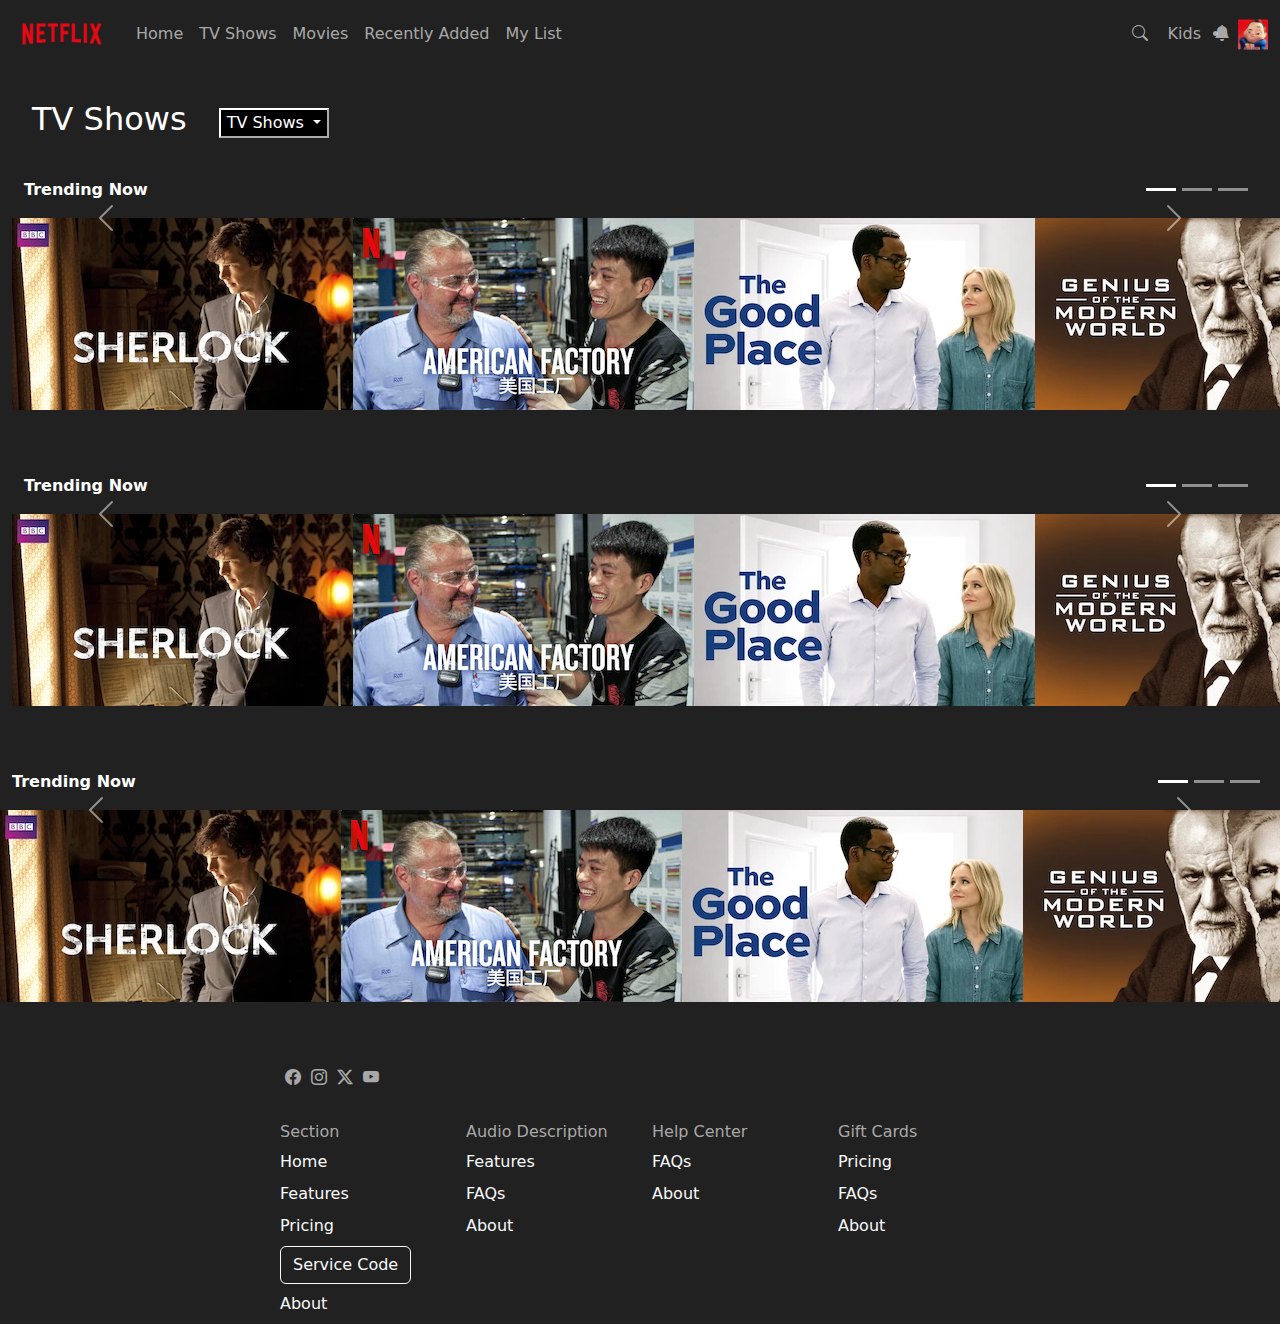
==== commit 581b48f2: "23" ====
--- a/netflix.html
+++ b/netflix.html
@@ -82,7 +82,15 @@
           </form>
           <a class="kids" href="#">Kids</a>
           <i class="bi bi-bell-fill"></i>
-          <div class="profile"><img src="./assets/avatar.png" alt="avatar" /></div>
+          <li class="nav-item dropdown">
+            <a class="nav-link dropdown-toggle" href="#" role="button" data-bs-toggle="dropdown" aria-expanded="false">
+              <div class="profile"><img src="./assets/avatar.png" alt="avatar" /></div>
+            </a>
+            <ul class="dropdown-menu">
+              <li><a class="dropdown-item" href="./index.html">Profilo</a></li>
+              <li><a class="dropdown-item" href="#">Drama</a></li>
+            </ul>
+          </li>
         </div>
       </div>
     </nav>
--- a/style.css
+++ b/style.css
@@ -61,6 +61,9 @@
 .profile img {
   width: 100%;
 }
+.dropdown-menu {
+  right: 0;
+}
 .bi::before,
 [class*=" bi-"]::before,
 [class^="bi-"]::before {
@@ -104,3 +107,31 @@
 .icone {
   margin-bottom: 2em;
 }
+h5 {
+  font-size: 1rem;
+}
+footer.row {
+  display: flex;
+  flex-wrap: wrap;
+}
+
+@media screen and (max-width: 500px) {
+  footer {
+    flex: 0 0 auto;
+    margin-inline: auto;
+    width: 0;
+    font-size: x-small;
+    text-align: center;
+  }
+  .btn-outline-light {
+    font-size: x-small;
+    text-align: center;
+  }
+  h5 {
+    font-size: small;
+  }
+
+  .row {
+    max-width: fit-content;
+  }
+}
